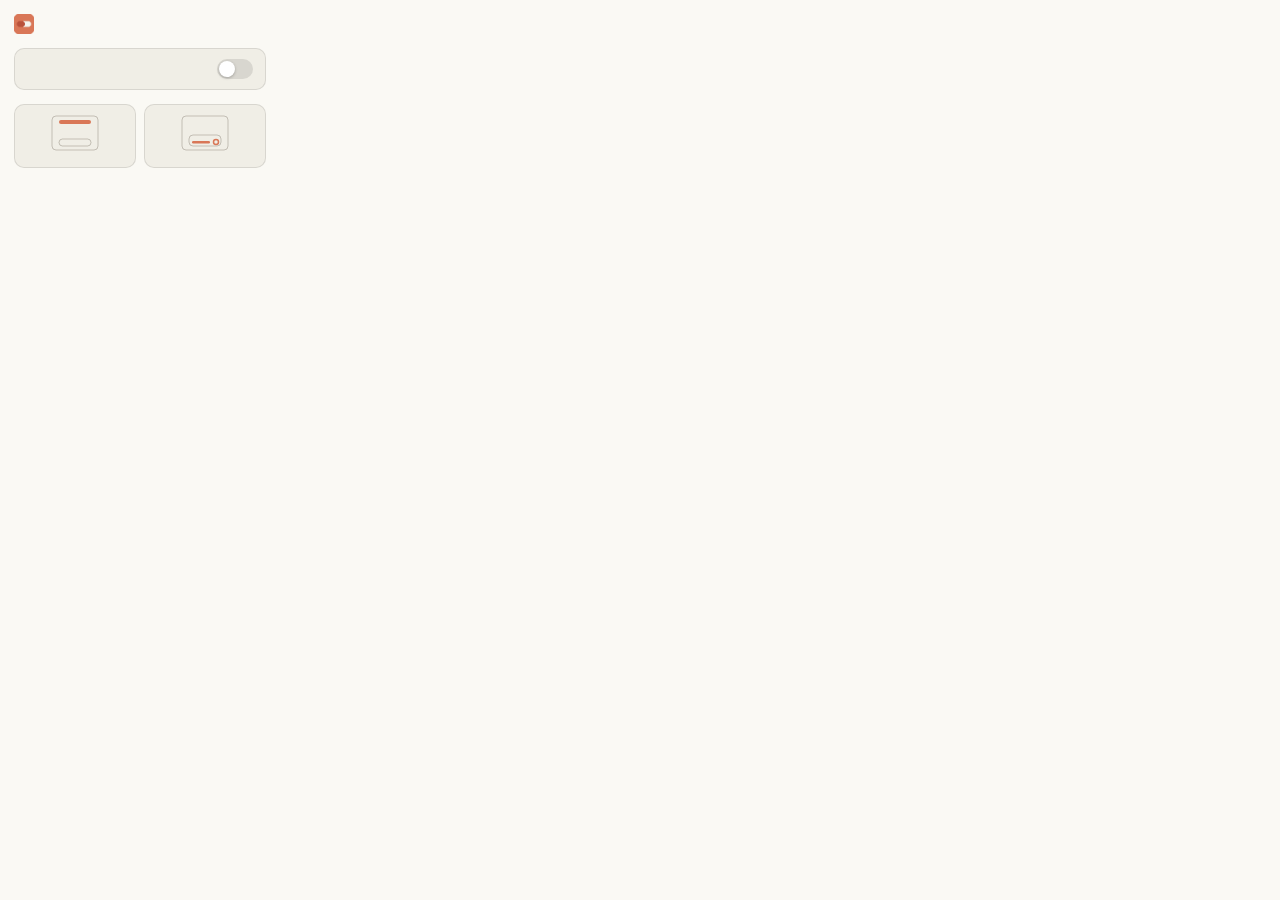
==== popup.html @ d0e44c6c "v0.5.0: settings popup, 14-locale i18n, composer inline mode Sync the repo with the 0.5.0 build alre" ====
<!doctype html>
<html>
<head>
  <meta charset="utf-8">
  <link rel="stylesheet" href="popup.css">
</head>
<body>
  <header>
    <img src="icon48.png" width="20" height="20" alt="">
    <h1 data-i18n="extName"></h1>
  </header>

  <label class="row toggle-row">
    <span data-i18n="showBar"></span>
    <span class="switch">
      <input type="checkbox" id="enabled">
      <span class="track"></span>
    </span>
  </label>

  <div class="section-label" data-i18n="position"></div>

  <div class="positions">
    <label class="pos-card">
      <input type="radio" name="position" value="top">
      <svg viewBox="0 0 48 36" aria-hidden="true">
        <rect x="1" y="1" width="46" height="34" rx="4" fill="none" stroke="currentColor" stroke-opacity="0.35"></rect>
        <rect x="8" y="5" width="32" height="4" rx="2" fill="var(--pop-coral)"></rect>
        <rect x="8" y="24" width="32" height="7" rx="3.5" fill="none" stroke="currentColor" stroke-opacity="0.35"></rect>
      </svg>
      <span data-i18n="positionTop"></span>
    </label>
    <label class="pos-card">
      <input type="radio" name="position" value="composer">
      <svg viewBox="0 0 48 36" aria-hidden="true">
        <rect x="1" y="1" width="46" height="34" rx="4" fill="none" stroke="currentColor" stroke-opacity="0.35"></rect>
        <rect x="8" y="20" width="32" height="11" rx="4" fill="none" stroke="currentColor" stroke-opacity="0.35"></rect>
        <rect x="11" y="26" width="18" height="2.5" rx="1.25" fill="var(--pop-coral)"></rect>
        <circle cx="35" cy="27" r="2.5" fill="none" stroke="var(--pop-coral)" stroke-width="1.5"></circle>
      </svg>
      <span data-i18n="positionComposer"></span>
    </label>
  </div>

  <script src="popup.js"></script>
</body>
</html>
---- popup.css ----
:root {
  --pop-coral: #D97757;
  --pop-coral-deep: #C96442;
  --pop-bg: #FAF9F4;
  --pop-surface: #F0EEE6;
  --pop-border: rgba(0, 0, 0, 0.1);
  --pop-fg: #1F1B14;
  --pop-fg-muted: #6E6658;
}

@media (prefers-color-scheme: dark) {
  :root {
    --pop-bg: #2C2A26;
    --pop-surface: #3A3631;
    --pop-border: rgba(255, 255, 255, 0.1);
    --pop-fg: #F0EDE5;
    --pop-fg-muted: #B8B0A2;
  }
}

* {
  box-sizing: border-box;
}

body {
  width: 280px;
  margin: 0;
  padding: 14px;
  font-family: -apple-system, "Segoe UI", system-ui, sans-serif;
  font-size: 13px;
  background: var(--pop-bg);
  color: var(--pop-fg);
  user-select: none;
}

header {
  display: flex;
  align-items: center;
  gap: 8px;
  margin-bottom: 14px;
}

header h1 {
  margin: 0;
  font-size: 14px;
  font-weight: 600;
}

.row {
  display: flex;
  align-items: center;
  justify-content: space-between;
  padding: 10px 12px;
  background: var(--pop-surface);
  border: 1px solid var(--pop-border);
  border-radius: 10px;
  cursor: pointer;
}

/* toggle switch */

.switch {
  position: relative;
  display: inline-block;
  width: 36px;
  height: 20px;
  flex: none;
}

.switch input {
  position: absolute;
  opacity: 0;
  width: 100%;
  height: 100%;
  margin: 0;
  cursor: pointer;
}

.switch .track {
  position: absolute;
  inset: 0;
  border-radius: 10px;
  background: var(--pop-border);
  transition: background 0.15s ease;
  pointer-events: none;
}

.switch .track::after {
  content: "";
  position: absolute;
  top: 2px;
  left: 2px;
  width: 16px;
  height: 16px;
  border-radius: 50%;
  background: #fff;
  box-shadow: 0 1px 3px rgba(0, 0, 0, 0.25);
  transition: transform 0.15s ease;
}

.switch input:checked + .track {
  background: var(--pop-coral);
}

.switch input:checked + .track::after {
  transform: translateX(16px);
}

/* position picker */

.section-label {
  margin: 14px 2px 8px;
  font-size: 11px;
  font-weight: 600;
  letter-spacing: 0.4px;
  text-transform: uppercase;
  color: var(--pop-fg-muted);
}

.positions {
  display: grid;
  grid-template-columns: 1fr 1fr;
  gap: 8px;
}

.pos-card {
  display: flex;
  flex-direction: column;
  align-items: center;
  gap: 6px;
  padding: 10px 8px;
  background: var(--pop-surface);
  border: 1.5px solid var(--pop-border);
  border-radius: 10px;
  cursor: pointer;
  text-align: center;
  color: var(--pop-fg-muted);
  transition: border-color 0.15s ease, color 0.15s ease;
}

.pos-card svg {
  width: 48px;
  height: 36px;
}

.pos-card input {
  position: absolute;
  opacity: 0;
  pointer-events: none;
}

.pos-card:has(input:checked) {
  border-color: var(--pop-coral);
  color: var(--pop-fg);
}

.pos-card:hover {
  border-color: var(--pop-coral-deep);
}
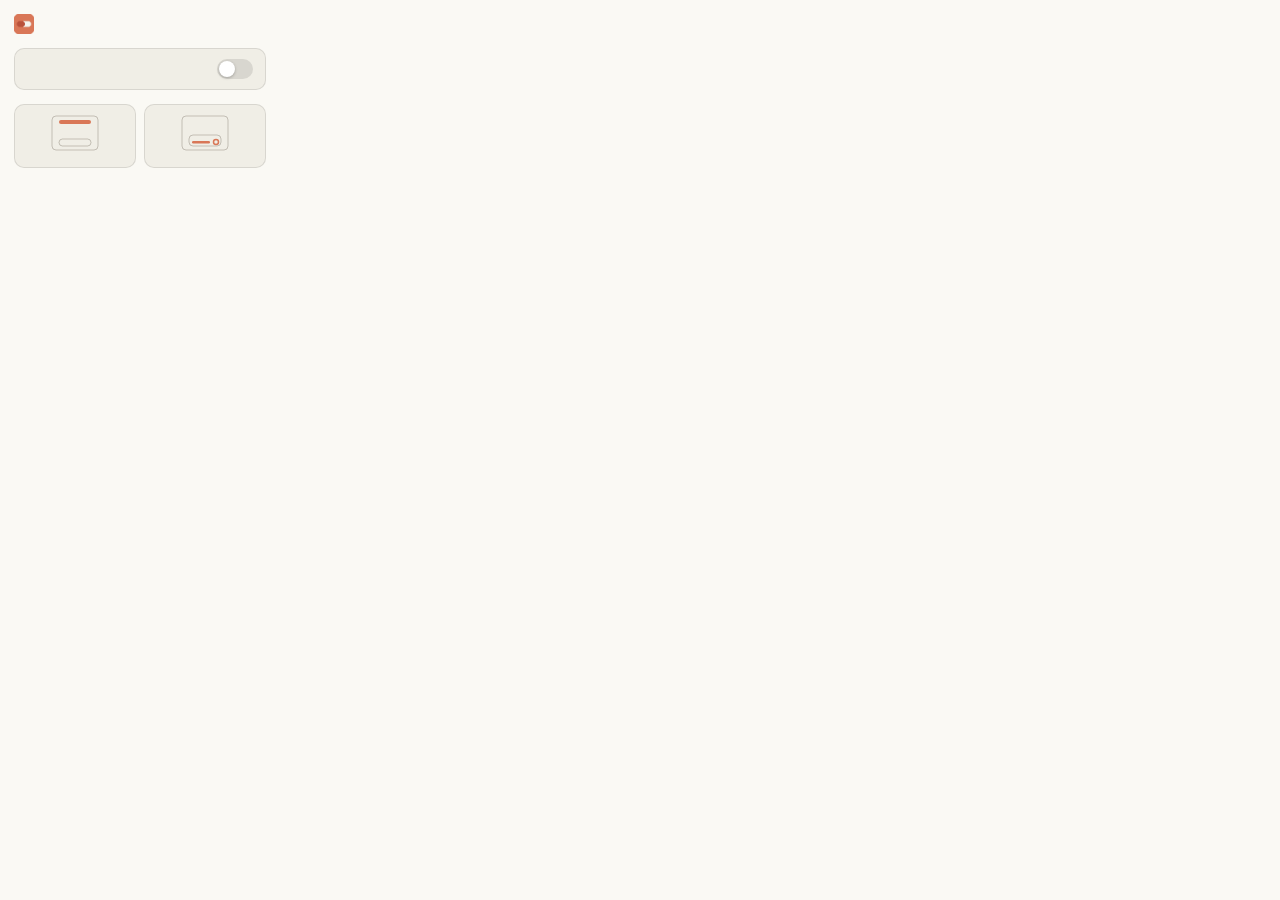
==== commit 8d5065c7: "v1.0.0 WIP: smarter token estimator, AEO landing page, badge-prep polish Estimator: replace flat cha" ====
--- a/popup.html
+++ b/popup.html
@@ -42,6 +42,11 @@
     </label>
   </div>
 
+  <footer>
+    <a href="https://chromewebstore.google.com/detail/imblbfhdbdecholhjbagcjahdkhidneb/reviews"
+       target="_blank" rel="noopener" data-i18n="leaveReview"></a>
+  </footer>
+
   <script src="popup.js"></script>
 </body>
 </html>
--- a/popup.css
+++ b/popup.css
@@ -157,3 +157,21 @@
 .pos-card:hover {
   border-color: var(--pop-coral-deep);
 }
+
+/* footer */
+
+footer {
+  margin-top: 14px;
+  text-align: center;
+}
+
+footer a {
+  font-size: 12px;
+  color: var(--pop-fg-muted);
+  text-decoration: none;
+}
+
+footer a:hover {
+  color: var(--pop-coral-deep);
+  text-decoration: underline;
+}
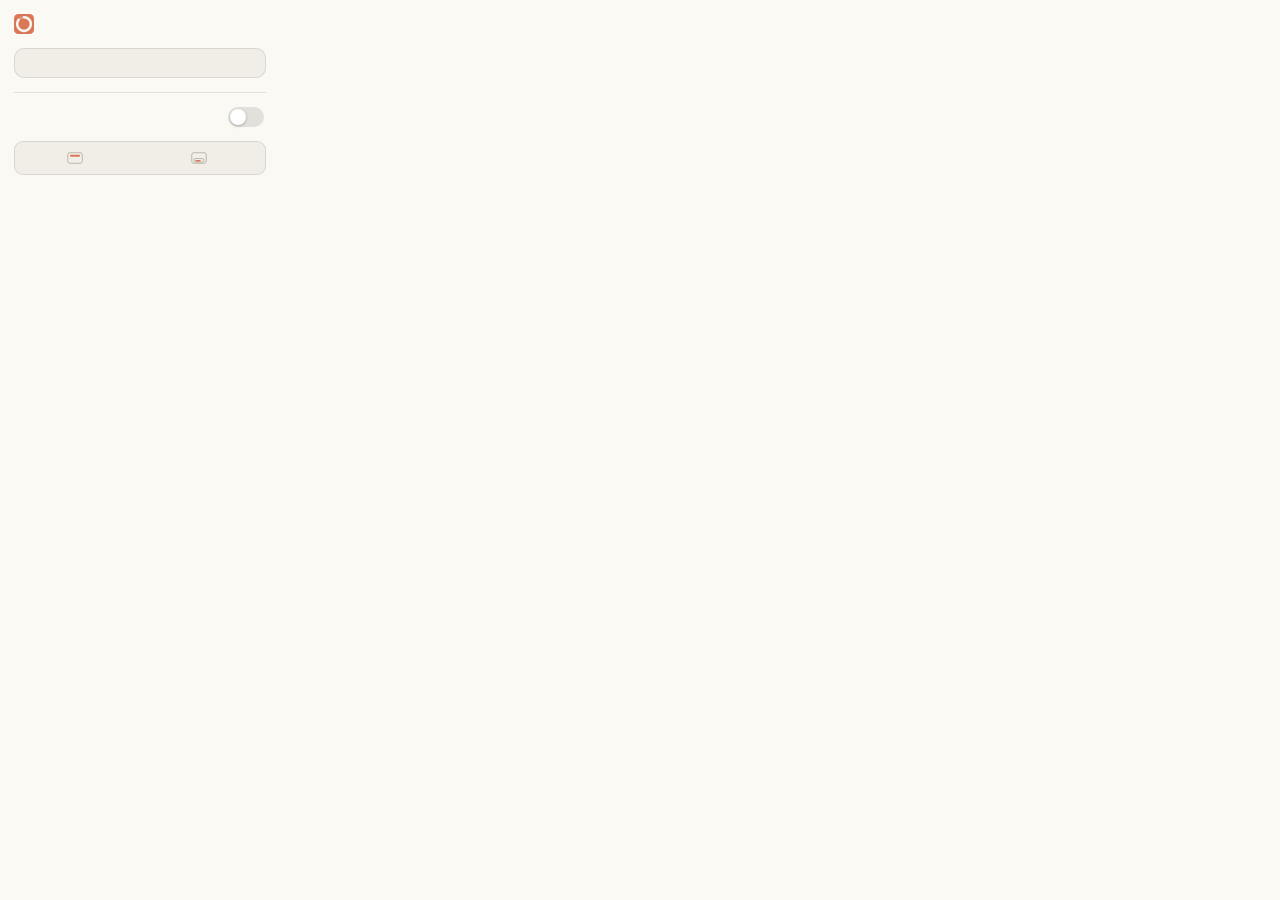
==== commit 5cc1c2e1: "Establish design identity: Helvetica, ring icon, status-first popup Sets the visual language down in" ====
--- a/popup.html
+++ b/popup.html
@@ -6,11 +6,39 @@
 </head>
 <body>
   <header>
-    <img src="icon48.png" width="20" height="20" alt="">
+    <svg class="mark" viewBox="0 0 32 32" aria-hidden="true">
+      <rect x="0" y="0" width="32" height="32" rx="7" fill="#D97757"></rect>
+      <circle cx="16" cy="16" r="11" fill="none" stroke="#F5F4EE" stroke-width="4" opacity="0.28"></circle>
+      <circle cx="16" cy="16" r="11" fill="none" stroke="#F5F4EE" stroke-width="4" stroke-linecap="round"
+              stroke-dasharray="69.115" stroke-dashoffset="10.367" transform="rotate(-90 16 16)"></circle>
+    </svg>
     <h1 data-i18n="extName"></h1>
   </header>
 
-  <label class="row toggle-row">
+  <div class="usage" id="usage" hidden>
+    <div class="usage-row" data-row="five_hour">
+      <div class="usage-head">
+        <span class="usage-label" data-i18n="fiveHourLimit"></span>
+        <span class="usage-pct">— %</span>
+      </div>
+      <div class="usage-track"><div class="usage-fill"></div></div>
+      <div class="usage-meta"></div>
+    </div>
+    <div class="usage-row" data-row="weekly_all">
+      <div class="usage-head">
+        <span class="usage-label" data-i18n="weeklyAllModels"></span>
+        <span class="usage-pct">— %</span>
+      </div>
+      <div class="usage-track"><div class="usage-fill"></div></div>
+      <div class="usage-meta"></div>
+    </div>
+  </div>
+
+  <p class="usage-empty" id="usageEmpty" data-i18n="openClaudeForUsage"></p>
+
+  <div class="rule"></div>
+
+  <label class="toggle-row">
     <span data-i18n="showBar"></span>
     <span class="switch">
       <input type="checkbox" id="enabled">
@@ -20,29 +48,27 @@
 
   <div class="section-label" data-i18n="position"></div>
 
-  <div class="positions">
-    <label class="pos-card">
+  <div class="segmented">
+    <label class="seg">
       <input type="radio" name="position" value="top">
-      <svg viewBox="0 0 48 36" aria-hidden="true">
-        <rect x="1" y="1" width="46" height="34" rx="4" fill="none" stroke="currentColor" stroke-opacity="0.35"></rect>
-        <rect x="8" y="5" width="32" height="4" rx="2" fill="var(--pop-coral)"></rect>
-        <rect x="8" y="24" width="32" height="7" rx="3.5" fill="none" stroke="currentColor" stroke-opacity="0.35"></rect>
+      <svg viewBox="0 0 16 12" aria-hidden="true">
+        <rect x="0.75" y="0.75" width="14.5" height="10.5" rx="2" fill="none" stroke="currentColor" stroke-opacity="0.4"></rect>
+        <rect x="3" y="2.75" width="10" height="2" rx="1" fill="var(--pop-coral)"></rect>
       </svg>
       <span data-i18n="positionTop"></span>
     </label>
-    <label class="pos-card">
+    <label class="seg">
       <input type="radio" name="position" value="composer">
-      <svg viewBox="0 0 48 36" aria-hidden="true">
-        <rect x="1" y="1" width="46" height="34" rx="4" fill="none" stroke="currentColor" stroke-opacity="0.35"></rect>
-        <rect x="8" y="20" width="32" height="11" rx="4" fill="none" stroke="currentColor" stroke-opacity="0.35"></rect>
-        <rect x="11" y="26" width="18" height="2.5" rx="1.25" fill="var(--pop-coral)"></rect>
-        <circle cx="35" cy="27" r="2.5" fill="none" stroke="var(--pop-coral)" stroke-width="1.5"></circle>
+      <svg viewBox="0 0 16 12" aria-hidden="true">
+        <rect x="0.75" y="0.75" width="14.5" height="10.5" rx="2" fill="none" stroke="currentColor" stroke-opacity="0.4"></rect>
+        <rect x="3" y="6.5" width="10" height="3.5" rx="1.5" fill="none" stroke="currentColor" stroke-opacity="0.4"></rect>
+        <rect x="4.25" y="7.9" width="5.5" height="1.6" rx="0.8" fill="var(--pop-coral)"></rect>
       </svg>
       <span data-i18n="positionComposer"></span>
     </label>
   </div>
 
-  <footer>
+  <footer id="reviewFooter" hidden>
     <a href="https://chromewebstore.google.com/detail/imblbfhdbdecholhjbagcjahdkhidneb/reviews"
        target="_blank" rel="noopener" data-i18n="leaveReview"></a>
   </footer>
--- a/popup.css
+++ b/popup.css
@@ -3,6 +3,8 @@
   --pop-coral-deep: #C96442;
   --pop-bg: #FAF9F4;
   --pop-surface: #F0EEE6;
+  --pop-track: #E8E6DC;
+  --pop-seg-active: #FFFDF7;
   --pop-border: rgba(0, 0, 0, 0.1);
   --pop-fg: #1F1B14;
   --pop-fg-muted: #6E6658;
@@ -12,6 +14,8 @@
   :root {
     --pop-bg: #2C2A26;
     --pop-surface: #3A3631;
+    --pop-track: #4A453F;
+    --pop-seg-active: #514B44;
     --pop-border: rgba(255, 255, 255, 0.1);
     --pop-fg: #F0EDE5;
     --pop-fg-muted: #B8B0A2;
@@ -26,7 +30,8 @@
   width: 280px;
   margin: 0;
   padding: 14px;
-  font-family: -apple-system, "Segoe UI", system-ui, sans-serif;
+  font-family: "Helvetica Neue", Helvetica, Arial, sans-serif;
+  font-variant-numeric: tabular-nums;
   font-size: 13px;
   background: var(--pop-bg);
   color: var(--pop-fg);
@@ -40,24 +45,104 @@
   margin-bottom: 14px;
 }
 
+header .mark {
+  width: 20px;
+  height: 20px;
+  flex: none;
+}
+
 header h1 {
   margin: 0;
   font-size: 14px;
   font-weight: 600;
 }
 
-.row {
-  display: flex;
-  align-items: center;
-  justify-content: space-between;
-  padding: 10px 12px;
+/* usage readout */
+
+.usage[hidden] {
+  display: none;
+}
+
+.usage {
+  display: flex;
+  flex-direction: column;
+  gap: 12px;
+  padding: 12px;
   background: var(--pop-surface);
   border: 1px solid var(--pop-border);
   border-radius: 10px;
+}
+
+.usage-row {
+  display: flex;
+  flex-direction: column;
+  gap: 6px;
+}
+
+.usage-head {
+  display: flex;
+  align-items: baseline;
+  justify-content: space-between;
+  gap: 8px;
+}
+
+.usage-label {
+  font-size: 12px;
+  color: var(--pop-fg-muted);
+}
+
+.usage-pct {
+  font-size: 13px;
+  font-weight: 600;
+}
+
+.usage-track {
+  height: 4px;
+  background: var(--pop-track);
+  border-radius: 2px;
+  overflow: hidden;
+}
+
+.usage-fill {
+  height: 100%;
+  width: 0%;
+  border-radius: 2px;
+  background: linear-gradient(90deg, var(--pop-coral) 0%, var(--pop-coral-deep) 100%);
+}
+
+.usage-meta {
+  font-size: 11px;
+  color: var(--pop-fg-muted);
+  min-height: 13px;
+}
+
+.usage-empty {
+  margin: 0;
+  padding: 14px 12px;
+  text-align: center;
+  font-size: 12px;
+  color: var(--pop-fg-muted);
+  background: var(--pop-surface);
+  border: 1px solid var(--pop-border);
+  border-radius: 10px;
+}
+
+.rule {
+  height: 1px;
+  background: var(--pop-border);
+  margin: 14px 0;
+}
+
+/* toggle row */
+
+.toggle-row {
+  display: flex;
+  align-items: center;
+  justify-content: space-between;
+  gap: 8px;
+  padding: 0 2px;
   cursor: pointer;
 }
-
-/* toggle switch */
 
 .switch {
   position: relative;
@@ -81,7 +166,7 @@
   inset: 0;
   border-radius: 10px;
   background: var(--pop-border);
-  transition: background 0.15s ease;
+  transition: background 0.12s ease-out;
   pointer-events: none;
 }
 
@@ -95,7 +180,7 @@
   border-radius: 50%;
   background: #fff;
   box-shadow: 0 1px 3px rgba(0, 0, 0, 0.25);
-  transition: transform 0.15s ease;
+  transition: transform 0.12s ease-out;
 }
 
 .switch input:checked + .track {
@@ -104,6 +189,11 @@
 
 .switch input:checked + .track::after {
   transform: translateX(16px);
+}
+
+.switch input:focus-visible + .track {
+  outline: 2px solid var(--pop-coral-deep);
+  outline-offset: 2px;
 }
 
 /* position picker */
@@ -117,45 +207,54 @@
   color: var(--pop-fg-muted);
 }
 
-.positions {
+.segmented {
   display: grid;
   grid-template-columns: 1fr 1fr;
-  gap: 8px;
-}
-
-.pos-card {
-  display: flex;
-  flex-direction: column;
+  gap: 3px;
+  padding: 3px;
+  background: var(--pop-surface);
+  border: 1px solid var(--pop-border);
+  border-radius: 9px;
+}
+
+.seg {
+  display: flex;
   align-items: center;
+  justify-content: center;
   gap: 6px;
-  padding: 10px 8px;
-  background: var(--pop-surface);
-  border: 1.5px solid var(--pop-border);
-  border-radius: 10px;
+  padding: 7px 6px;
+  border-radius: 6px;
+  font-size: 12px;
+  color: var(--pop-fg-muted);
   cursor: pointer;
-  text-align: center;
-  color: var(--pop-fg-muted);
-  transition: border-color 0.15s ease, color 0.15s ease;
-}
-
-.pos-card svg {
-  width: 48px;
-  height: 36px;
-}
-
-.pos-card input {
+  transition: color 0.12s ease-out, background 0.12s ease-out;
+}
+
+.seg svg {
+  width: 16px;
+  height: 12px;
+  flex: none;
+}
+
+.seg input {
   position: absolute;
   opacity: 0;
   pointer-events: none;
 }
 
-.pos-card:has(input:checked) {
-  border-color: var(--pop-coral);
+.seg:hover {
   color: var(--pop-fg);
 }
 
-.pos-card:hover {
-  border-color: var(--pop-coral-deep);
+.seg:has(input:checked) {
+  background: var(--pop-seg-active);
+  color: var(--pop-fg);
+  box-shadow: 0 1px 2px rgba(0, 0, 0, 0.14);
+}
+
+.seg:has(input:focus-visible) {
+  outline: 2px solid var(--pop-coral-deep);
+  outline-offset: 1px;
 }
 
 /* footer */
@@ -165,6 +264,10 @@
   text-align: center;
 }
 
+footer[hidden] {
+  display: none;
+}
+
 footer a {
   font-size: 12px;
   color: var(--pop-fg-muted);
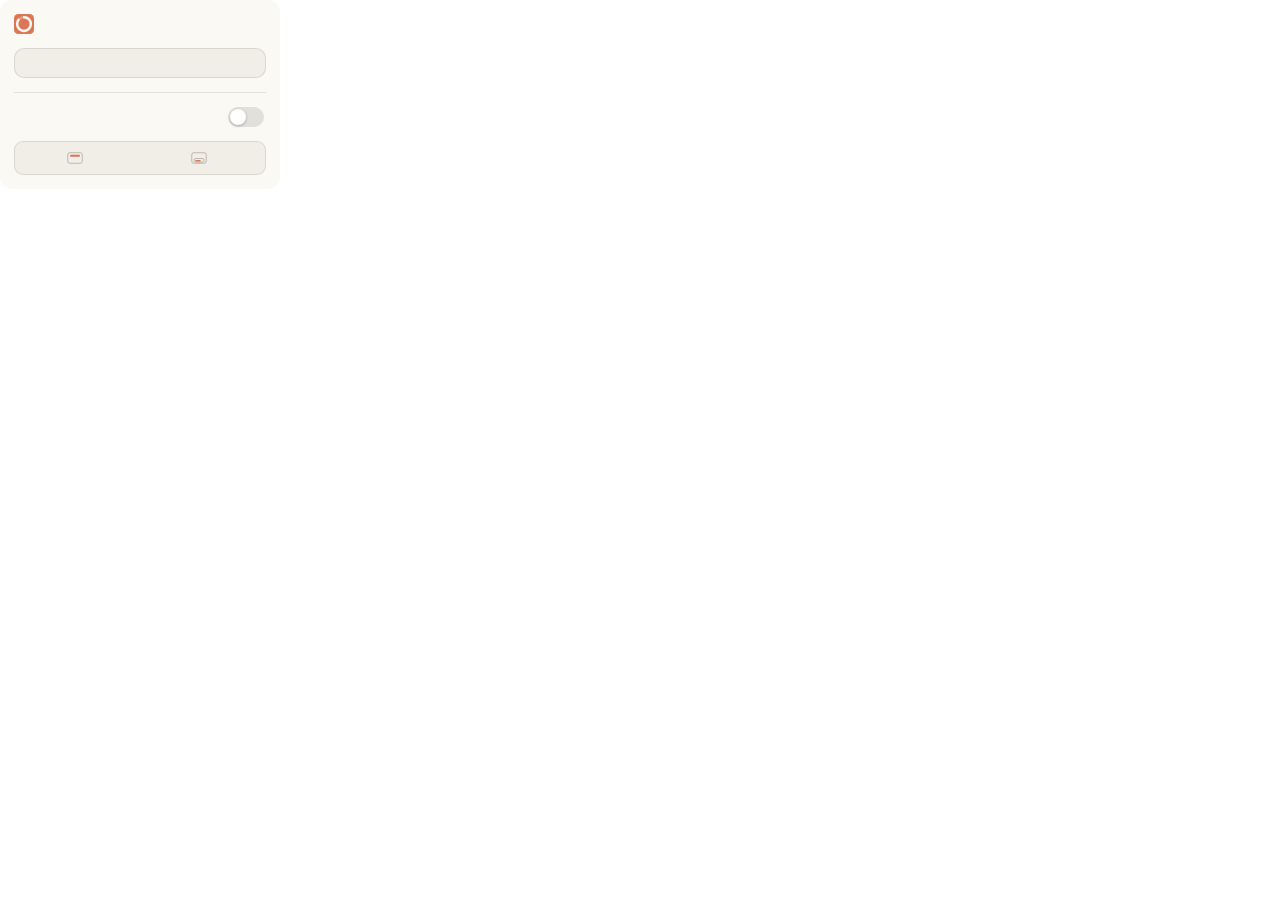
==== commit 431b44fb: "Round the popup corners Chrome paints its own square-cornered surface behind an extension popup. Mak" ====
--- a/popup.html
+++ b/popup.html
@@ -5,6 +5,7 @@
   <link rel="stylesheet" href="popup.css">
 </head>
 <body>
+<div class="sheet">
   <header>
     <svg class="mark" viewBox="0 0 32 32" aria-hidden="true">
       <rect x="0" y="0" width="32" height="32" rx="7" fill="#D97757"></rect>
@@ -72,6 +73,7 @@
     <a href="https://chromewebstore.google.com/detail/imblbfhdbdecholhjbagcjahdkhidneb/reviews"
        target="_blank" rel="noopener" data-i18n="leaveReview"></a>
   </footer>
+</div>
 
   <script src="popup.js"></script>
 </body>
--- a/popup.css
+++ b/popup.css
@@ -26,16 +26,32 @@
   box-sizing: border-box;
 }
 
+/* Chrome paints its own surface behind a popup and gives it square corners.
+   Making html/body transparent and putting the real background on an inner
+   sheet lets the corners round. Whether the corner pixels come out fully
+   transparent depends on the Chrome build, so the sheet colour is the same
+   as the old body colour and the worst case is a square corner, not a gap. */
+html,
+body {
+  margin: 0;
+  padding: 0;
+  background: transparent;
+}
+
 body {
   width: 280px;
-  margin: 0;
-  padding: 14px;
   font-family: "Helvetica Neue", Helvetica, Arial, sans-serif;
   font-variant-numeric: tabular-nums;
   font-size: 13px;
-  background: var(--pop-bg);
   color: var(--pop-fg);
   user-select: none;
+}
+
+.sheet {
+  width: 280px;
+  padding: 14px;
+  border-radius: 12px;
+  background: var(--pop-bg);
 }
 
 header {
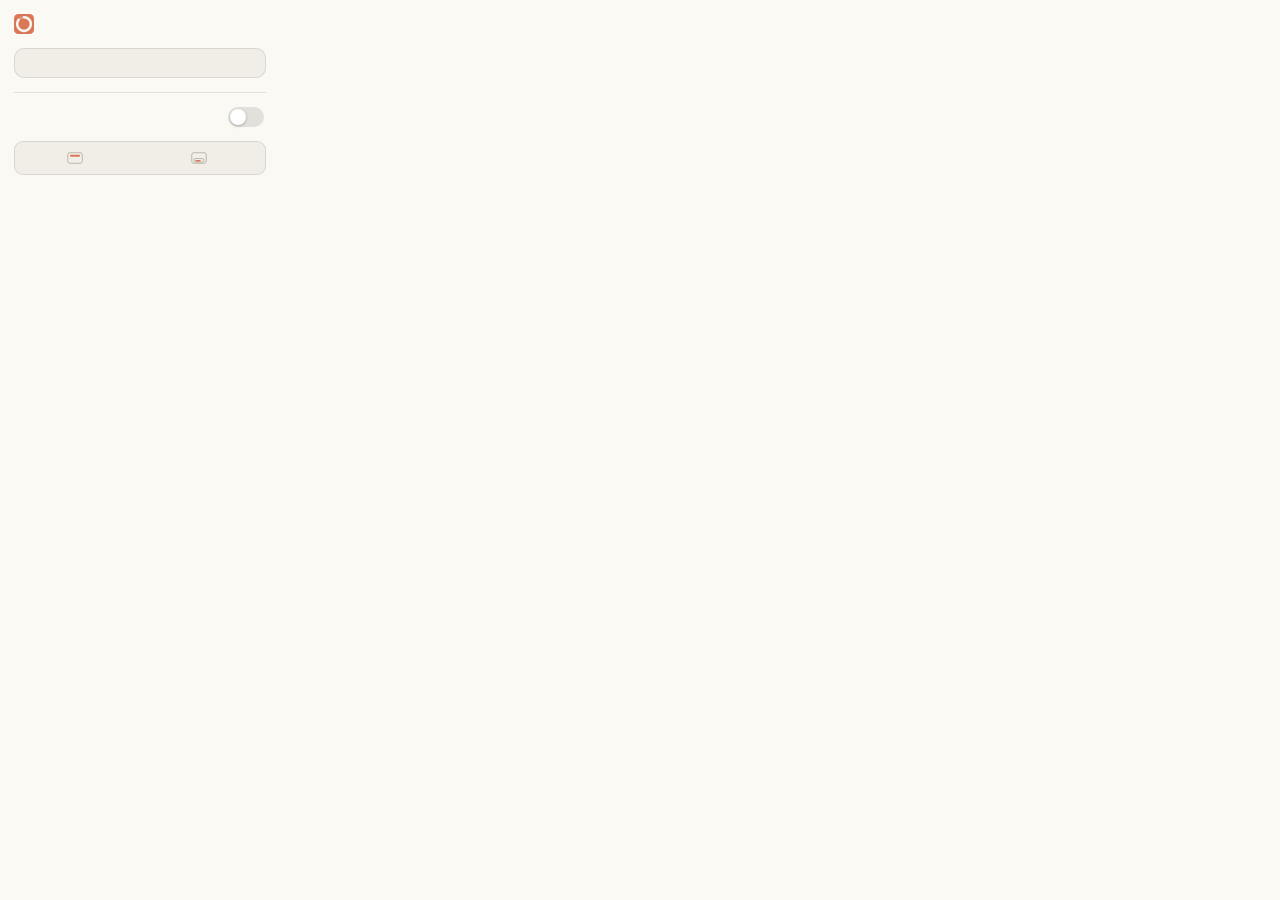
==== commit 5eef7183: "Revert "Round the popup corners" This reverts commit 431b44fb8bc74dbb5983e2c1b7a55119d2fa51dd." ====
--- a/popup.html
+++ b/popup.html
@@ -5,7 +5,6 @@
   <link rel="stylesheet" href="popup.css">
 </head>
 <body>
-<div class="sheet">
   <header>
     <svg class="mark" viewBox="0 0 32 32" aria-hidden="true">
       <rect x="0" y="0" width="32" height="32" rx="7" fill="#D97757"></rect>
@@ -73,7 +72,6 @@
     <a href="https://chromewebstore.google.com/detail/imblbfhdbdecholhjbagcjahdkhidneb/reviews"
        target="_blank" rel="noopener" data-i18n="leaveReview"></a>
   </footer>
-</div>
 
   <script src="popup.js"></script>
 </body>
--- a/popup.css
+++ b/popup.css
@@ -26,32 +26,16 @@
   box-sizing: border-box;
 }
 
-/* Chrome paints its own surface behind a popup and gives it square corners.
-   Making html/body transparent and putting the real background on an inner
-   sheet lets the corners round. Whether the corner pixels come out fully
-   transparent depends on the Chrome build, so the sheet colour is the same
-   as the old body colour and the worst case is a square corner, not a gap. */
-html,
-body {
-  margin: 0;
-  padding: 0;
-  background: transparent;
-}
-
 body {
   width: 280px;
+  margin: 0;
+  padding: 14px;
   font-family: "Helvetica Neue", Helvetica, Arial, sans-serif;
   font-variant-numeric: tabular-nums;
   font-size: 13px;
+  background: var(--pop-bg);
   color: var(--pop-fg);
   user-select: none;
-}
-
-.sheet {
-  width: 280px;
-  padding: 14px;
-  border-radius: 12px;
-  background: var(--pop-bg);
 }
 
 header {
